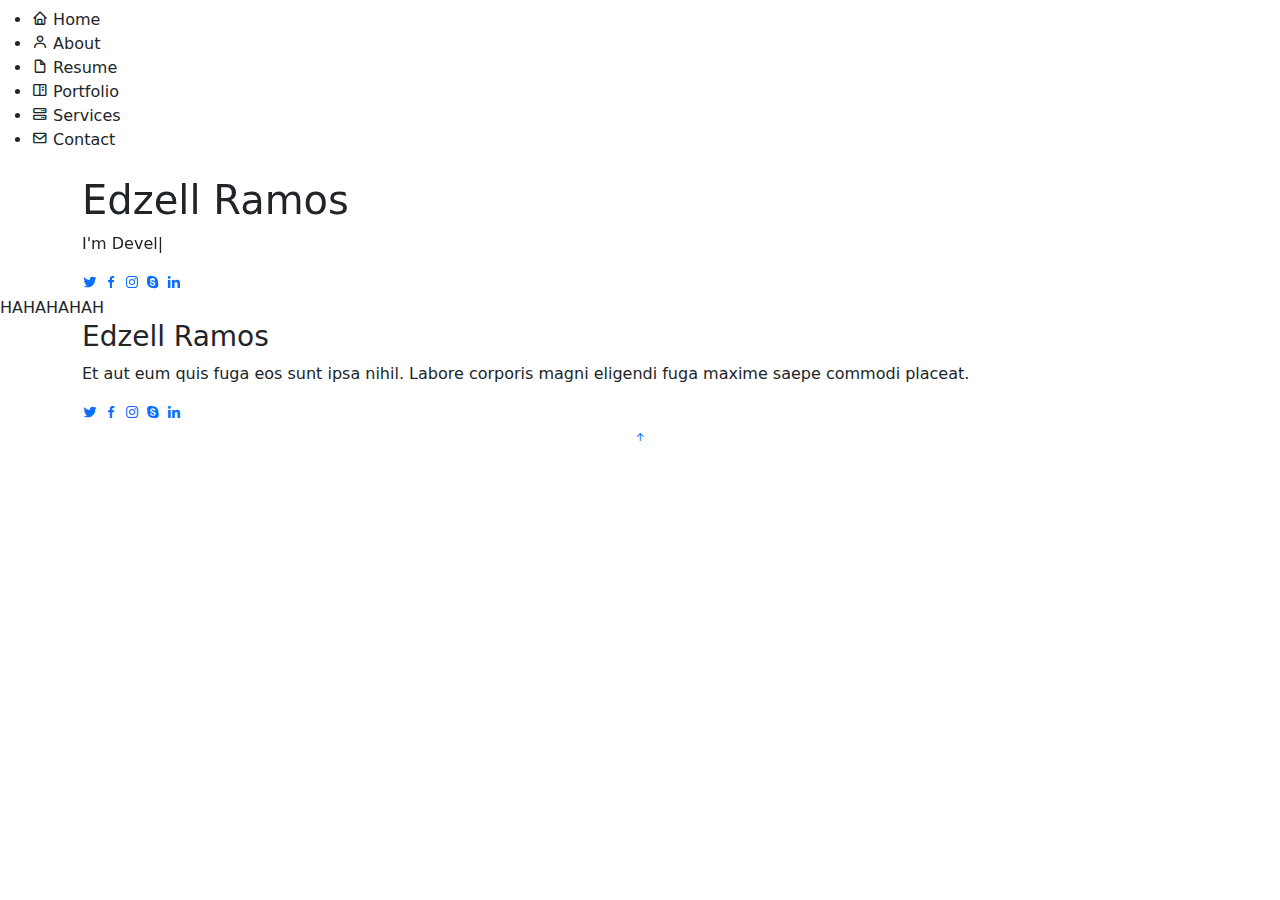
==== index.html @ 8f0b2a3f "Update index.html" ====
<!DOCTYPE html>
<html lang="en">

<head>
  <meta charset="utf-8">
  <meta content="width=device-width, initial-scale=1.0" name="viewport">

  <title>Edzell Ramos</title>
  <meta content="" name="description">
  <meta content="" name="keywords">

  <!-- Favicons -->
  <link href="assets/img/favicon.png" rel="icon">
  <link href="assets/img/apple-touch-icon.png" rel="apple-touch-icon">

  <!-- Google Fonts -->
  <link href="https://fonts.googleapis.com/css?family=Open+Sans:300,300i,400,400i,600,600i,700,700i|Raleway:300,300i,400,400i,500,500i,600,600i,700,700i|Poppins:300,300i,400,400i,500,500i,600,600i,700,700i" rel="stylesheet">

  <!-- Vendor CSS Files -->
  <link href="./assets/vendor/aos/aos.css" rel="stylesheet">
  <link href="./assets/vendor/bootstrap/css/bootstrap.min.css" rel="stylesheet">
  <link href="./assets/vendor/bootstrap-icons/bootstrap-icons.css" rel="stylesheet">
  <link href="./assets/vendor/boxicons/css/boxicons.min.css" rel="stylesheet">
  <link href="./assets/vendor/glightbox/css/glightbox.min.css" rel="stylesheet">
  <link href="./assets/vendor/swiper/swiper-bundle.min.css" rel="stylesheet">

  <!-- Template Main CSS File -->
  <link href="assets/css/style.css" rel="stylesheet">
</head>

<body>

  <!-- ======= Mobile nav toggle button ======= -->
  <!-- <button type="button" class="mobile-nav-toggle d-xl-none"><i class="bi bi-list mobile-nav-toggle"></i></button> -->
  <i class="bi bi-list mobile-nav-toggle d-lg-none"></i>
  <!-- ======= Header ======= -->
  <header id="header" class="d-flex flex-column justify-content-center">

    <nav id="navbar" class="navbar nav-menu">
      <ul>
        <li><a href="#hero" class="nav-link scrollto active"><i class="bx bx-home"></i> <span>Home</span></a></li>
        <li><a href="#about" class="nav-link scrollto"><i class="bx bx-user"></i> <span>About</span></a></li>
        <li><a href="#resume" class="nav-link scrollto"><i class="bx bx-file-blank"></i> <span>Resume</span></a></li>
        <li><a href="#portfolio" class="nav-link scrollto"><i class="bx bx-book-content"></i> <span>Portfolio</span></a></li>
        <li><a href="#services" class="nav-link scrollto"><i class="bx bx-server"></i> <span>Services</span></a></li>
        <li><a href="#contact" class="nav-link scrollto"><i class="bx bx-envelope"></i> <span>Contact</span></a></li>
      </ul>
    </nav><!-- .nav-menu -->

  </header><!-- End Header -->

  <section id="hero" class="d-flex flex-column justify-content-center">
    <div class="container" data-aos="zoom-in" data-aos-delay="100">
      <h1>Edzell Ramos</h1>
      <p>I'm <span class="typed" data-typed-items="Developer"></span></p>
      <div class="social-links">
        <a href="#" class="twitter"><i class="bx bxl-twitter"></i></a>
        <a href="#" class="facebook"><i class="bx bxl-facebook"></i></a>
        <a href="#" class="instagram"><i class="bx bxl-instagram"></i></a>
        <a href="#" class="google-plus"><i class="bx bxl-skype"></i></a>
        <a href="#" class="linkedin"><i class="bx bxl-linkedin"></i></a>
      </div>
    </div>
  </section>

  <main id="main">
    <section>HAHAHAHAH</section>
  </main>
  


  <footer id="footer">
    <div class="container">
      <h3>Edzell Ramos</h3>
      <p>Et aut eum quis fuga eos sunt ipsa nihil. Labore corporis magni eligendi fuga maxime saepe commodi placeat.</p>
      <div class="social-links">
        <a href="#" class="twitter"><i class="bx bxl-twitter"></i></a>
        <a href="#" class="facebook"><i class="bx bxl-facebook"></i></a>
        <a href="#" class="instagram"><i class="bx bxl-instagram"></i></a>
        <a href="#" class="google-plus"><i class="bx bxl-skype"></i></a>
        <a href="#" class="linkedin"><i class="bx bxl-linkedin"></i></a>
      </div>
    </div>
  </footer>

  <div id="preloader"></div>
  <a href="#" class="back-to-top d-flex align-items-center justify-content-center"><i class="bi bi-arrow-up-short"></i></a>

  <!-- Vendor JS Files -->
  <script src="./assets/vendor/purecounter/purecounter_vanilla.js"></script>
  <script src="./assets/vendor/aos/aos.js"></script>
  <script src="./assets/vendor/bootstrap/js/bootstrap.bundle.min.js"></script>
  <script src="./assets/vendor/glightbox/js/glightbox.min.js"></script>
  <script src="./assets/vendor/isotope-layout/isotope.pkgd.min.js"></script>
  <script src="./assets/vendor/swiper/swiper-bundle.min.js"></script>
  <script src="./assets/vendor/typed.js/typed.min.js"></script>
  <script src="./assets/vendor/waypoints/noframework.waypoints.js"></script>
  <script src="./assets/vendor/php-email-form/validate.js"></script>

  <!-- Template Main JS File -->
  <script src="assets/js/main.js"></script>

</body>

</html>
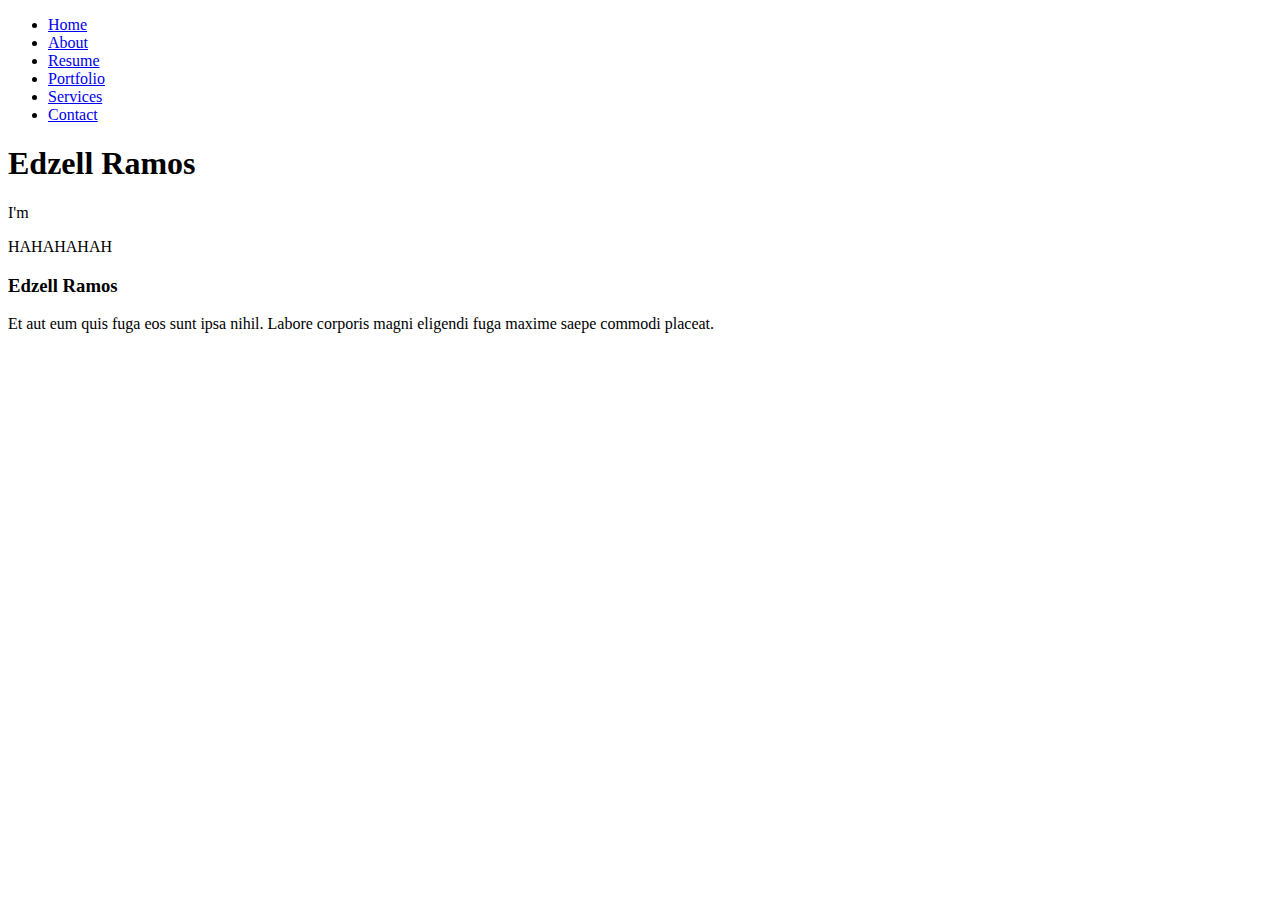
==== commit d403d652: "Update index.html" ====
--- a/index.html
+++ b/index.html
@@ -10,22 +10,22 @@
   <meta content="" name="keywords">
 
   <!-- Favicons -->
-  <link href="assets/img/favicon.png" rel="icon">
-  <link href="assets/img/apple-touch-icon.png" rel="apple-touch-icon">
+  <link href="edzellramos/assets/vendor//img/favicon.png" rel="icon">
+  <link href="edzellramos/assets/vendor//img/apple-touch-icon.png" rel="apple-touch-icon">
 
   <!-- Google Fonts -->
   <link href="https://fonts.googleapis.com/css?family=Open+Sans:300,300i,400,400i,600,600i,700,700i|Raleway:300,300i,400,400i,500,500i,600,600i,700,700i|Poppins:300,300i,400,400i,500,500i,600,600i,700,700i" rel="stylesheet">
 
   <!-- Vendor CSS Files -->
-  <link href="./assets/vendor/aos/aos.css" rel="stylesheet">
-  <link href="./assets/vendor/bootstrap/css/bootstrap.min.css" rel="stylesheet">
-  <link href="./assets/vendor/bootstrap-icons/bootstrap-icons.css" rel="stylesheet">
-  <link href="./assets/vendor/boxicons/css/boxicons.min.css" rel="stylesheet">
-  <link href="./assets/vendor/glightbox/css/glightbox.min.css" rel="stylesheet">
-  <link href="./assets/vendor/swiper/swiper-bundle.min.css" rel="stylesheet">
+  <link href="edzellramos/assets/vendor//vendor/aos/aos.css" rel="stylesheet">
+  <link href="edzellramos/assets/vendor//vendor/bootstrap/css/bootstrap.min.css" rel="stylesheet">
+  <link href="edzellramos/assets/vendor//vendor/bootstrap-icons/bootstrap-icons.css" rel="stylesheet">
+  <link href="edzellramos/assets/vendor//vendor/boxicons/css/boxicons.min.css" rel="stylesheet">
+  <link href="edzellramos/assets/vendor//vendor/glightbox/css/glightbox.min.css" rel="stylesheet">
+  <link href="edzellramos/assets/vendor//vendor/swiper/swiper-bundle.min.css" rel="stylesheet">
 
   <!-- Template Main CSS File -->
-  <link href="assets/css/style.css" rel="stylesheet">
+  <link href="edzellramos/assets/vendor//css/style.css" rel="stylesheet">
 </head>
 
 <body>
@@ -87,18 +87,18 @@
   <a href="#" class="back-to-top d-flex align-items-center justify-content-center"><i class="bi bi-arrow-up-short"></i></a>
 
   <!-- Vendor JS Files -->
-  <script src="./assets/vendor/purecounter/purecounter_vanilla.js"></script>
-  <script src="./assets/vendor/aos/aos.js"></script>
-  <script src="./assets/vendor/bootstrap/js/bootstrap.bundle.min.js"></script>
-  <script src="./assets/vendor/glightbox/js/glightbox.min.js"></script>
-  <script src="./assets/vendor/isotope-layout/isotope.pkgd.min.js"></script>
-  <script src="./assets/vendor/swiper/swiper-bundle.min.js"></script>
-  <script src="./assets/vendor/typed.js/typed.min.js"></script>
-  <script src="./assets/vendor/waypoints/noframework.waypoints.js"></script>
-  <script src="./assets/vendor/php-email-form/validate.js"></script>
+  <script src="edzellramos/assets/vendor//vendor/purecounter/purecounter_vanilla.js"></script>
+  <script src="edzellramos/assets/vendor//vendor/aos/aos.js"></script>
+  <script src="edzellramos/assets/vendor//vendor/bootstrap/js/bootstrap.bundle.min.js"></script>
+  <script src="edzellramos/assets/vendor//vendor/glightbox/js/glightbox.min.js"></script>
+  <script src="edzellramos/assets/vendor//vendor/isotope-layout/isotope.pkgd.min.js"></script>
+  <script src="edzellramos/assets/vendor//vendor/swiper/swiper-bundle.min.js"></script>
+  <script src="edzellramos/assets/vendor//vendor/typed.js/typed.min.js"></script>
+  <script src="edzellramos/assets/vendor//vendor/waypoints/noframework.waypoints.js"></script>
+  <script src="edzellramos/assets/vendor//vendor/php-email-form/validate.js"></script>
 
   <!-- Template Main JS File -->
-  <script src="assets/js/main.js"></script>
+  <script src="edzellramos/assets/vendor//js/main.js"></script>
 
 </body>
 
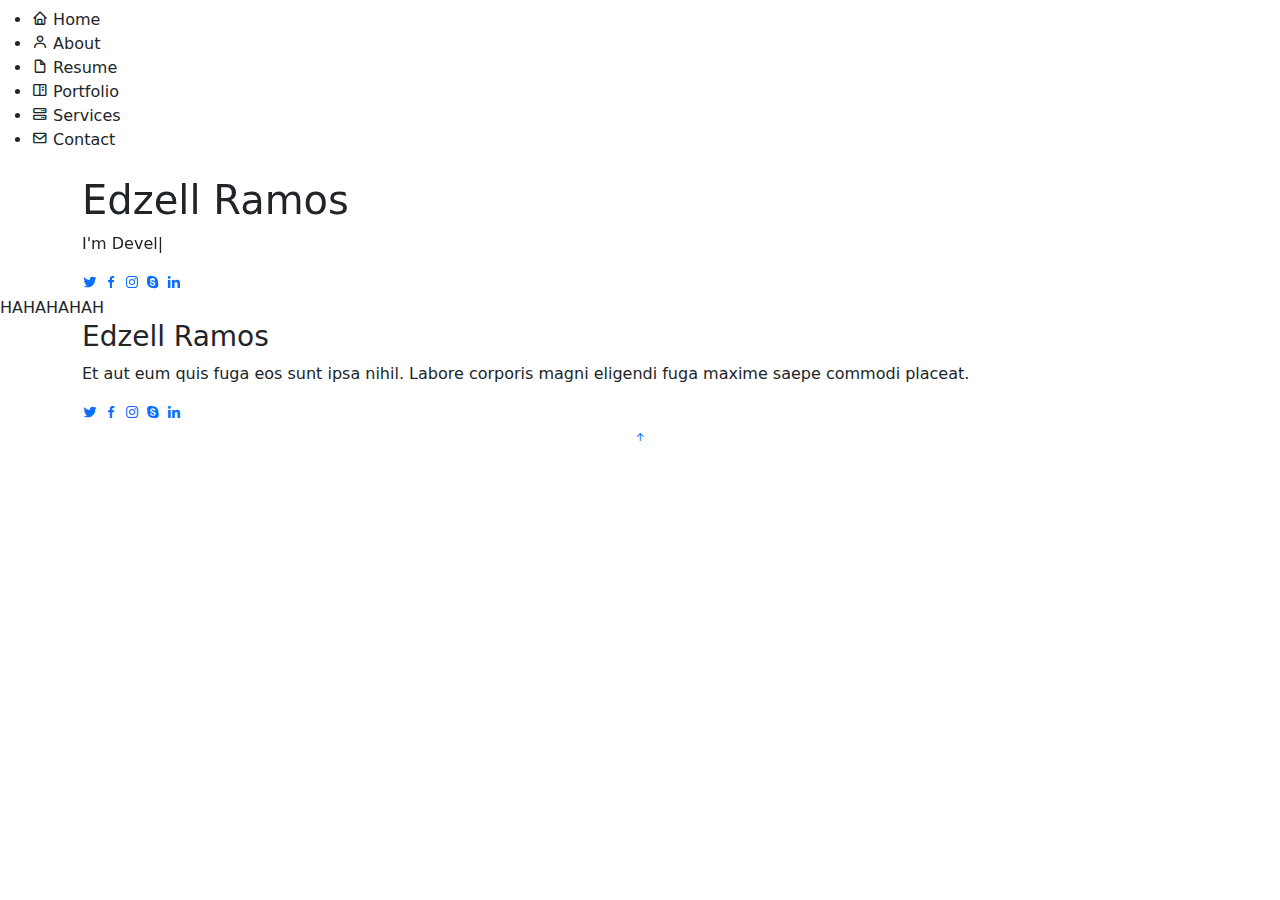
==== commit 437a2cad: "Update index.html" ====
--- a/index.html
+++ b/index.html
@@ -10,22 +10,22 @@
   <meta content="" name="keywords">
 
   <!-- Favicons -->
-  <link href="edzellramos/assets/vendor//img/favicon.png" rel="icon">
-  <link href="edzellramos/assets/vendor//img/apple-touch-icon.png" rel="apple-touch-icon">
+  <link href="assets/img/favicon.png" rel="icon">
+  <link href="assets/img/apple-touch-icon.png" rel="apple-touch-icon">
 
   <!-- Google Fonts -->
   <link href="https://fonts.googleapis.com/css?family=Open+Sans:300,300i,400,400i,600,600i,700,700i|Raleway:300,300i,400,400i,500,500i,600,600i,700,700i|Poppins:300,300i,400,400i,500,500i,600,600i,700,700i" rel="stylesheet">
 
   <!-- Vendor CSS Files -->
-  <link href="edzellramos/assets/vendor//vendor/aos/aos.css" rel="stylesheet">
-  <link href="edzellramos/assets/vendor//vendor/bootstrap/css/bootstrap.min.css" rel="stylesheet">
-  <link href="edzellramos/assets/vendor//vendor/bootstrap-icons/bootstrap-icons.css" rel="stylesheet">
-  <link href="edzellramos/assets/vendor//vendor/boxicons/css/boxicons.min.css" rel="stylesheet">
-  <link href="edzellramos/assets/vendor//vendor/glightbox/css/glightbox.min.css" rel="stylesheet">
-  <link href="edzellramos/assets/vendor//vendor/swiper/swiper-bundle.min.css" rel="stylesheet">
+  <link href="assets/vendor/aos/aos.css" rel="stylesheet">
+  <link href="assets/vendor/bootstrap/css/bootstrap.min.css" rel="stylesheet">
+  <link href="assets/vendor/bootstrap-icons/bootstrap-icons.css" rel="stylesheet">
+  <link href="assets/vendor/boxicons/css/boxicons.min.css" rel="stylesheet">
+  <link href="assets/vendor/glightbox/css/glightbox.min.css" rel="stylesheet">
+  <link href="assets/vendor/swiper/swiper-bundle.min.css" rel="stylesheet">
 
   <!-- Template Main CSS File -->
-  <link href="edzellramos/assets/vendor//css/style.css" rel="stylesheet">
+  <link href="assets/css/style.css" rel="stylesheet">
 </head>
 
 <body>
@@ -87,18 +87,18 @@
   <a href="#" class="back-to-top d-flex align-items-center justify-content-center"><i class="bi bi-arrow-up-short"></i></a>
 
   <!-- Vendor JS Files -->
-  <script src="edzellramos/assets/vendor//vendor/purecounter/purecounter_vanilla.js"></script>
-  <script src="edzellramos/assets/vendor//vendor/aos/aos.js"></script>
-  <script src="edzellramos/assets/vendor//vendor/bootstrap/js/bootstrap.bundle.min.js"></script>
-  <script src="edzellramos/assets/vendor//vendor/glightbox/js/glightbox.min.js"></script>
-  <script src="edzellramos/assets/vendor//vendor/isotope-layout/isotope.pkgd.min.js"></script>
-  <script src="edzellramos/assets/vendor//vendor/swiper/swiper-bundle.min.js"></script>
-  <script src="edzellramos/assets/vendor//vendor/typed.js/typed.min.js"></script>
-  <script src="edzellramos/assets/vendor//vendor/waypoints/noframework.waypoints.js"></script>
-  <script src="edzellramos/assets/vendor//vendor/php-email-form/validate.js"></script>
+  <script src="assets/vendor/purecounter/purecounter_vanilla.js"></script>
+  <script src="assets/vendor/aos/aos.js"></script>
+  <script src="assets/vendor/bootstrap/js/bootstrap.bundle.min.js"></script>
+  <script src="assets/vendor/glightbox/js/glightbox.min.js"></script>
+  <script src="assets/vendor/isotope-layout/isotope.pkgd.min.js"></script>
+  <script src="assets/vendor/swiper/swiper-bundle.min.js"></script>
+  <script src="assets/vendor/typed.js/typed.min.js"></script>
+  <script src="assets/vendor/waypoints/noframework.waypoints.js"></script>
+  <script src="assets/vendor/php-email-form/validate.js"></script>
 
   <!-- Template Main JS File -->
-  <script src="edzellramos/assets/vendor//js/main.js"></script>
+  <script src="assets/js/main.js"></script>
 
 </body>
 
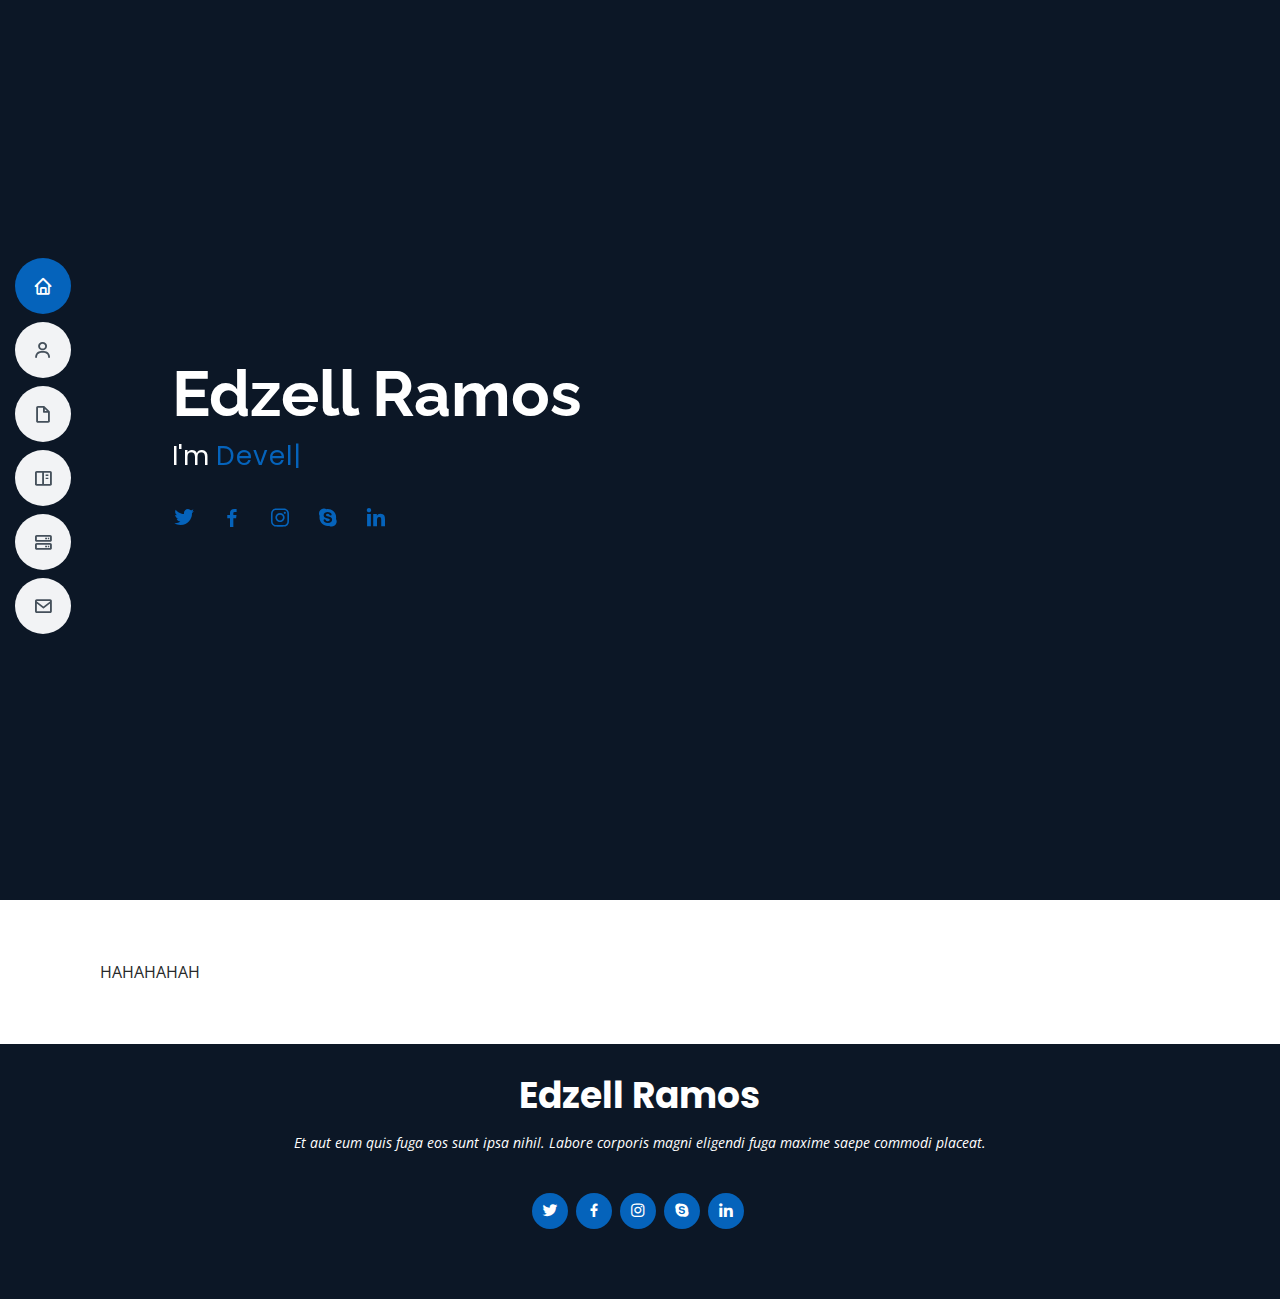
==== commit 3c9c1d6d: "Update index.html" ====
--- a/index.html
+++ b/index.html
@@ -25,7 +25,7 @@
   <link href="assets/vendor/swiper/swiper-bundle.min.css" rel="stylesheet">
 
   <!-- Template Main CSS File -->
-  <link href="assets/css/style.css" rel="stylesheet">
+  <link href="assets/css/stye.css" rel="stylesheet">
 </head>
 
 <body>
--- a/assets/css/stye.css
+++ b/assets/css/stye.css
@@ -0,0 +1,1204 @@
+
+/*--------------------------------------------------------------
+# General
+--------------------------------------------------------------*/
+body {
+  font-family: "Open Sans", sans-serif;
+  color: #272829;
+}
+
+a {
+  color: #0563bb;
+  text-decoration: none;
+}
+
+a:hover {
+  color: #067ded;
+  text-decoration: none;
+}
+
+h1,
+h2,
+h3,
+h4,
+h5,
+h6 {
+  font-family: "Raleway", sans-serif;
+}
+
+/*--------------------------------------------------------------
+# Back to top button
+--------------------------------------------------------------*/
+.back-to-top {
+  position: fixed;
+  visibility: hidden;
+  opacity: 0;
+  right: 15px;
+  bottom: 15px;
+  z-index: 996;
+  background: #0563bb;
+  width: 40px;
+  height: 40px;
+  border-radius: 50px;
+  transition: all 0.4s;
+}
+
+.back-to-top i {
+  font-size: 28px;
+  color: #fff;
+  line-height: 0;
+}
+
+.back-to-top:hover {
+  background: #0678e3;
+  color: #fff;
+}
+
+.back-to-top.active {
+  visibility: visible;
+  opacity: 1;
+}
+
+/*--------------------------------------------------------------
+# Preloader
+--------------------------------------------------------------*/
+#preloader {
+  position: fixed;
+  top: 0;
+  left: 0;
+  right: 0;
+  bottom: 0;
+  z-index: 9999;
+  overflow: hidden;
+  background: #fff;
+}
+
+#preloader:before {
+  content: "";
+  position: fixed;
+  top: calc(50% - 30px);
+  left: calc(50% - 30px);
+  border: 6px solid #0563bb;
+  border-top-color: #fff;
+  border-bottom-color: #fff;
+  border-radius: 50%;
+  width: 60px;
+  height: 60px;
+  animation: animate-preloader 1s linear infinite;
+}
+
+@keyframes animate-preloader {
+  0% {
+    transform: rotate(0deg);
+  }
+
+  100% {
+    transform: rotate(360deg);
+  }
+}
+
+/*--------------------------------------------------------------
+# Disable aos animation delay on mobile devices
+--------------------------------------------------------------*/
+@media screen and (max-width: 768px) {
+  [data-aos-delay] {
+    transition-delay: 0 !important;
+  }
+}
+
+/*--------------------------------------------------------------
+# Header
+--------------------------------------------------------------*/
+#header {
+  position: fixed;
+  top: 0;
+  left: 0;
+  bottom: 0;
+  z-index: 9997;
+  transition: all 0.5s;
+  padding: 15px;
+  overflow-y: auto;
+}
+
+@media (max-width: 991px) {
+  #header {
+    width: 300px;
+    background: #fff;
+    border-right: 1px solid #e6e9ec;
+    left: -300px;
+  }
+}
+
+@media (min-width: 991px) {
+  #main {
+    margin-left: 100px;
+  }
+}
+
+/*--------------------------------------------------------------
+# Navigation Menu
+--------------------------------------------------------------*/
+/**
+* Desktop Navigation 
+*/
+.nav-menu {
+  padding: 0;
+  display: block;
+}
+
+.nav-menu * {
+  margin: 0;
+  padding: 0;
+  list-style: none;
+}
+
+.nav-menu>ul>li {
+  position: relative;
+  white-space: nowrap;
+}
+
+.nav-menu a,
+.nav-menu a:focus {
+  display: flex;
+  align-items: center;
+  color: #45505b;
+  padding: 10px 18px;
+  margin-bottom: 8px;
+  transition: 0.3s;
+  font-size: 15px;
+  border-radius: 50px;
+  background: #f2f3f5;
+  height: 56px;
+  width: 100%;
+  overflow: hidden;
+  transition: 0.3s;
+}
+
+.nav-menu a i,
+.nav-menu a:focus i {
+  font-size: 20px;
+}
+
+.nav-menu a span,
+.nav-menu a:focus span {
+  padding: 0 5px 0 7px;
+  color: #45505b;
+}
+
+@media (min-width: 992px) {
+
+  .nav-menu a,
+  .nav-menu a:focus {
+    width: 56px;
+  }
+
+  .nav-menu a span,
+  .nav-menu a:focus span {
+    display: none;
+    color: #fff;
+  }
+}
+
+.nav-menu a:hover,
+.nav-menu .active,
+.nav-menu .active:focus,
+.nav-menu li:hover>a {
+  color: #fff;
+  background: #0563bb;
+}
+
+.nav-menu a:hover span,
+.nav-menu .active span,
+.nav-menu .active:focus span,
+.nav-menu li:hover>a span {
+  color: #fff;
+}
+
+.nav-menu a:hover,
+.nav-menu li:hover>a {
+  width: 100%;
+  color: #fff;
+}
+
+.nav-menu a:hover span,
+.nav-menu li:hover>a span {
+  display: block;
+}
+
+/**
+* Mobile Navigation 
+*/
+.mobile-nav-toggle {
+  position: fixed;
+  right: 10px;
+  top: 10px;
+  z-index: 9998;
+  border: 0;
+  background: none;
+  font-size: 28px;
+  transition: all 0.4s;
+  outline: none !important;
+  line-height: 0;
+  cursor: pointer;
+  border-radius: 50px;
+  padding: 5px;
+}
+
+.mobile-nav-toggle i {
+  color: #45505b;
+}
+
+.mobile-nav-active {
+  overflow: hidden;
+}
+
+.mobile-nav-active #header {
+  left: 0;
+}
+
+.mobile-nav-active .mobile-nav-toggle {
+  color: #fff;
+  background-color: #0563bb;
+}
+
+/*--------------------------------------------------------------
+# Hero Section
+--------------------------------------------------------------*/
+#hero {
+  width: 100%;
+  height: 100vh;
+  /* background: url("../img/bg-1.jpg") top right no-repeat; */
+  background-color: #0c1726;
+  background-size: cover;
+  position: relative;
+}
+
+@media (min-width: 992px) {
+  #hero {
+    padding-left: 160px;
+  }
+}
+
+#hero:before {
+  content: "";
+  /* background: rgba(255, 255, 255, 0.8); */
+  position: absolute;
+  bottom: 0;
+  top: 0;
+  left: 0;
+  right: 0;
+}
+
+#hero h1 {
+  margin: 0;
+  font-size: 64px;
+  font-weight: 700;
+  line-height: 56px;
+  color: #ffffff;
+}
+
+#hero p {
+  color: #ffffff;
+  /* color: #45505b; */
+  margin: 15px 0 0 0;
+  font-size: 26px;
+  font-family: "Poppins", sans-serif;
+}
+
+#hero p span {
+  color: #0563bb;
+  letter-spacing: 1px;
+}
+
+#hero .social-links {
+  margin-top: 30px;
+}
+
+#hero .social-links a {
+  font-size: 24px;
+  display: inline-block;
+  color: #0563bb;  
+  line-height: 1;
+  margin-right: 20px;
+  transition: 0.3s;
+}
+
+#hero .social-links a:hover {
+  color: #45505b;
+}
+
+@media (max-width: 992px) {
+  #hero {
+    text-align: center;
+  }
+
+  #hero h1 {
+    font-size: 32px;
+    line-height: 36px;
+  }
+
+  #hero p {
+    margin-top: 10px;
+    font-size: 20px;
+    line-height: 24px;
+  }
+}
+
+/*--------------------------------------------------------------
+# Sections General
+--------------------------------------------------------------*/
+section {
+  padding: 60px 0;
+  overflow: hidden;
+}
+
+.section-title {
+  text-align: center;
+  padding-bottom: 30px;
+}
+
+.section-title h2 {
+  font-size: 32px;
+  font-weight: bold;
+  text-transform: uppercase;
+  margin-bottom: 20px;
+  padding-bottom: 20px;
+  position: relative;
+  color: #45505b;
+}
+
+.section-title h2::before {
+  content: "";
+  position: absolute;
+  display: block;
+  width: 120px;
+  height: 1px;
+  background: #ddd;
+  bottom: 1px;
+  left: calc(50% - 60px);
+}
+
+.section-title h2::after {
+  content: "";
+  position: absolute;
+  display: block;
+  width: 40px;
+  height: 3px;
+  background: #0563bb;
+  bottom: 0;
+  left: calc(50% - 20px);
+}
+
+.section-title p {
+  margin-bottom: 0;
+}
+
+/*--------------------------------------------------------------
+# About
+--------------------------------------------------------------*/
+.about .content h3 {
+  font-weight: 700;
+  font-size: 26px;
+  color: #728394;
+}
+
+.about .content ul {
+  list-style: none;
+  padding: 0;
+}
+
+.about .content ul li {
+  margin-bottom: 20px;
+  display: flex;
+  align-items: center;
+}
+
+.about .content ul strong {
+  margin-right: 10px;
+}
+
+.about .content ul i {
+  font-size: 16px;
+  margin-right: 5px;
+  color: #0563bb;
+  line-height: 0;
+}
+
+.about .content p:last-child {
+  margin-bottom: 0;
+}
+
+/*--------------------------------------------------------------
+# Facts
+--------------------------------------------------------------*/
+.facts .count-box {
+  padding: 30px 30px 25px 30px;
+  margin-top: 30px;
+  width: 100%;
+  position: relative;
+  text-align: center;
+  background: #fff;
+}
+
+.facts .count-box i {
+  position: absolute;
+  top: -25px;
+  left: 50%;
+  transform: translateX(-50%);
+  font-size: 24px;
+  background: #0563bb;
+  color: #fff;
+  border-radius: 50px;
+  display: inline-flex;
+  align-items: center;
+  justify-content: center;
+  width: 48px;
+  height: 48px;
+}
+
+.facts .count-box span {
+  font-size: 36px;
+  display: block;
+  font-weight: 600;
+  color: #011426;
+}
+
+.facts .count-box p {
+  padding: 0;
+  margin: 0;
+  font-family: "Raleway", sans-serif;
+  font-size: 14px;
+}
+
+/*--------------------------------------------------------------
+# Akills
+--------------------------------------------------------------*/
+.skills .progress {
+  height: 60px;
+  display: block;
+  background: none;
+  border-radius: 0;
+}
+
+.skills .progress .skill {
+  padding: 10px 0;
+  margin: 0;
+  text-transform: uppercase;
+  display: block;
+  font-weight: 600;
+  font-family: "Poppins", sans-serif;
+  color: #45505b;
+}
+
+.skills .progress .skill .val {
+  float: right;
+  font-style: normal;
+}
+
+.skills .progress-bar-wrap {
+  background: #f2f3f5;
+}
+
+.skills .progress-bar {
+  width: 1px;
+  height: 10px;
+  transition: 0.9s;
+  background-color: #0563bb;
+}
+
+/*--------------------------------------------------------------
+# Resume
+--------------------------------------------------------------*/
+.resume .resume-title {
+  font-size: 26px;
+  font-weight: 700;
+  margin-top: 20px;
+  margin-bottom: 20px;
+  color: #45505b;
+}
+
+.resume .resume-item {
+  padding: 0 0 20px 20px;
+  margin-top: -2px;
+  border-left: 2px solid #0563bb;
+  position: relative;
+}
+
+.resume .resume-item h4 {
+  line-height: 18px;
+  font-size: 18px;
+  font-weight: 600;
+  text-transform: uppercase;
+  font-family: "Poppins", sans-serif;
+  color: #0563bb;
+  margin-bottom: 10px;
+}
+
+.resume .resume-item h5 {
+  font-size: 16px;
+  background: #f7f8f9;
+  padding: 5px 15px;
+  display: inline-block;
+  font-weight: 600;
+  margin-bottom: 10px;
+}
+
+.resume .resume-item ul {
+  padding-left: 20px;
+}
+
+.resume .resume-item ul li {
+  padding-bottom: 10px;
+}
+
+.resume .resume-item:last-child {
+  padding-bottom: 0;
+}
+
+.resume .resume-item::before {
+  content: "";
+  position: absolute;
+  width: 16px;
+  height: 16px;
+  border-radius: 50px;
+  left: -9px;
+  top: 0;
+  background: #fff;
+  border: 2px solid #0563bb;
+}
+
+/*--------------------------------------------------------------
+# Portfolio
+--------------------------------------------------------------*/
+.portfolio .portfolio-item {
+  margin-bottom: 30px;
+}
+
+.portfolio #portfolio-flters {
+  padding: 0;
+  margin: 0 auto 25px auto;
+  list-style: none;
+  text-align: center;
+  background: #fff;
+  border-radius: 50px;
+  padding: 2px 15px;
+}
+
+.portfolio #portfolio-flters li {
+  cursor: pointer;
+  display: inline-block;
+  padding: 10px 15px;
+  font-size: 14px;
+  font-weight: 600;
+  line-height: 1;
+  text-transform: uppercase;
+  color: #272829;
+  margin-bottom: 5px;
+  transition: all 0.3s ease-in-out;
+}
+
+.portfolio #portfolio-flters li:hover,
+.portfolio #portfolio-flters li.filter-active {
+  color: #0563bb;
+}
+
+.portfolio #portfolio-flters li:last-child {
+  margin-right: 0;
+}
+
+.portfolio .portfolio-wrap {
+  transition: 0.3s;
+  position: relative;
+  overflow: hidden;
+  z-index: 1;
+  background: rgba(69, 80, 91, 0.8);
+}
+
+.portfolio .portfolio-wrap::before {
+  content: "";
+  background: rgba(255, 255, 255, 0.7);
+  position: absolute;
+  left: 30px;
+  right: 30px;
+  top: 30px;
+  bottom: 30px;
+  transition: all ease-in-out 0.3s;
+  z-index: 2;
+  opacity: 0;
+}
+
+.portfolio .portfolio-wrap .portfolio-info {
+  opacity: 0;
+  position: absolute;
+  top: 0;
+  left: 0;
+  right: 0;
+  bottom: 0;
+  text-align: center;
+  z-index: 3;
+  transition: all ease-in-out 0.3s;
+  display: flex;
+  flex-direction: column;
+  justify-content: center;
+  align-items: center;
+}
+
+.portfolio .portfolio-wrap .portfolio-info::before {
+  display: block;
+  content: "";
+  width: 48px;
+  height: 48px;
+  position: absolute;
+  top: 35px;
+  left: 35px;
+  border-top: 3px solid #d7dce1;
+  border-left: 3px solid #d7dce1;
+  transition: all 0.5s ease 0s;
+  z-index: 9994;
+}
+
+.portfolio .portfolio-wrap .portfolio-info::after {
+  display: block;
+  content: "";
+  width: 48px;
+  height: 48px;
+  position: absolute;
+  bottom: 35px;
+  right: 35px;
+  border-bottom: 3px solid #d7dce1;
+  border-right: 3px solid #d7dce1;
+  transition: all 0.5s ease 0s;
+  z-index: 9994;
+}
+
+.portfolio .portfolio-wrap .portfolio-info h4 {
+  font-size: 20px;
+  color: #45505b;
+  font-weight: 600;
+}
+
+.portfolio .portfolio-wrap .portfolio-info p {
+  color: #45505b;
+  font-size: 14px;
+  text-transform: uppercase;
+  padding: 0;
+  margin: 0;
+}
+
+.portfolio .portfolio-wrap .portfolio-links {
+  text-align: center;
+  z-index: 4;
+}
+
+.portfolio .portfolio-wrap .portfolio-links a {
+  color: #45505b;
+  margin: 0 2px;
+  font-size: 28px;
+  display: inline-block;
+  transition: 0.3s;
+}
+
+.portfolio .portfolio-wrap .portfolio-links a:hover {
+  color: #148af9;
+}
+
+.portfolio .portfolio-wrap:hover::before {
+  top: 0;
+  left: 0;
+  right: 0;
+  bottom: 0;
+  opacity: 1;
+}
+
+.portfolio .portfolio-wrap:hover .portfolio-info {
+  opacity: 1;
+}
+
+.portfolio .portfolio-wrap:hover .portfolio-info::before {
+  top: 15px;
+  left: 15px;
+}
+
+.portfolio .portfolio-wrap:hover .portfolio-info::after {
+  bottom: 15px;
+  right: 15px;
+}
+
+/*--------------------------------------------------------------
+# Portfolio Details
+--------------------------------------------------------------*/
+.portfolio-details {
+  padding-top: 40px;
+}
+
+.portfolio-details .portfolio-details-slider img {
+  width: 100%;
+}
+
+.portfolio-details .portfolio-details-slider .swiper-pagination {
+  margin-top: 20px;
+  position: relative;
+}
+
+.portfolio-details .portfolio-details-slider .swiper-pagination .swiper-pagination-bullet {
+  width: 12px;
+  height: 12px;
+  background-color: #fff;
+  opacity: 1;
+  border: 1px solid #0563bb;
+}
+
+.portfolio-details .portfolio-details-slider .swiper-pagination .swiper-pagination-bullet-active {
+  background-color: #0563bb;
+}
+
+.portfolio-details .portfolio-info {
+  padding: 30px;
+  box-shadow: 0px 0 30px rgba(69, 80, 91, 0.08);
+}
+
+.portfolio-details .portfolio-info h3 {
+  font-size: 22px;
+  font-weight: 700;
+  margin-bottom: 20px;
+  padding-bottom: 20px;
+  border-bottom: 1px solid #eee;
+}
+
+.portfolio-details .portfolio-info ul {
+  list-style: none;
+  padding: 0;
+  font-size: 15px;
+}
+
+.portfolio-details .portfolio-info ul li+li {
+  margin-top: 10px;
+}
+
+.portfolio-details .portfolio-description {
+  padding-top: 30px;
+}
+
+.portfolio-details .portfolio-description h2 {
+  font-size: 26px;
+  font-weight: 700;
+  margin-bottom: 20px;
+}
+
+.portfolio-details .portfolio-description p {
+  padding: 0;
+}
+
+/*--------------------------------------------------------------
+# Services
+--------------------------------------------------------------*/
+.services .icon-box {
+  text-align: center;
+  padding: 70px 20px 80px 20px;
+  transition: all ease-in-out 0.3s;
+  background: #fff;
+  box-shadow: 0px 5px 90px 0px rgba(110, 123, 131, 0.05);
+}
+
+.services .icon-box .icon {
+  margin: 0 auto;
+  width: 100px;
+  height: 100px;
+  display: flex;
+  align-items: center;
+  justify-content: center;
+  transition: ease-in-out 0.3s;
+  position: relative;
+}
+
+.services .icon-box .icon i {
+  font-size: 36px;
+  transition: 0.5s;
+  position: relative;
+}
+
+.services .icon-box .icon svg {
+  position: absolute;
+  top: 0;
+  left: 0;
+}
+
+.services .icon-box .icon svg path {
+  transition: 0.5s;
+  fill: #f5f5f5;
+}
+
+.services .icon-box h4 {
+  font-weight: 600;
+  margin: 10px 0 15px 0;
+  font-size: 22px;
+}
+
+.services .icon-box h4 a {
+  color: #45505b;
+  transition: ease-in-out 0.3s;
+}
+
+.services .icon-box p {
+  line-height: 24px;
+  font-size: 14px;
+  margin-bottom: 0;
+}
+
+.services .icon-box:hover {
+  border-color: #fff;
+  box-shadow: 0px 0 35px 0 rgba(0, 0, 0, 0.08);
+}
+
+.services .iconbox-blue i {
+  color: #47aeff;
+}
+
+.services .iconbox-blue:hover .icon i {
+  color: #fff;
+}
+
+.services .iconbox-blue:hover .icon path {
+  fill: #47aeff;
+}
+
+.services .iconbox-orange i {
+  color: #ffa76e;
+}
+
+.services .iconbox-orange:hover .icon i {
+  color: #fff;
+}
+
+.services .iconbox-orange:hover .icon path {
+  fill: #ffa76e;
+}
+
+.services .iconbox-pink i {
+  color: #e80368;
+}
+
+.services .iconbox-pink:hover .icon i {
+  color: #fff;
+}
+
+.services .iconbox-pink:hover .icon path {
+  fill: #e80368;
+}
+
+.services .iconbox-yellow i {
+  color: #ffbb2c;
+}
+
+.services .iconbox-yellow:hover .icon i {
+  color: #fff;
+}
+
+.services .iconbox-yellow:hover .icon path {
+  fill: #ffbb2c;
+}
+
+.services .iconbox-red i {
+  color: #ff5828;
+}
+
+.services .iconbox-red:hover .icon i {
+  color: #fff;
+}
+
+.services .iconbox-red:hover .icon path {
+  fill: #ff5828;
+}
+
+.services .iconbox-teal i {
+  color: #11dbcf;
+}
+
+.services .iconbox-teal:hover .icon i {
+  color: #fff;
+}
+
+.services .iconbox-teal:hover .icon path {
+  fill: #11dbcf;
+}
+
+/*--------------------------------------------------------------
+# Testimonials
+--------------------------------------------------------------*/
+.testimonials .section-header {
+  margin-bottom: 40px;
+}
+
+.testimonials .testimonials-carousel,
+.testimonials .testimonials-slider {
+  overflow: hidden;
+}
+
+.testimonials .testimonial-item {
+  text-align: center;
+}
+
+.testimonials .testimonial-item .testimonial-img {
+  width: 120px;
+  border-radius: 50%;
+  border: 4px solid #fff;
+  margin: 0 auto;
+}
+
+.testimonials .testimonial-item h3 {
+  font-size: 20px;
+  font-weight: bold;
+  margin: 10px 0 5px 0;
+  color: #111;
+}
+
+.testimonials .testimonial-item h4 {
+  font-size: 14px;
+  color: #999;
+  margin: 0 0 15px 0;
+}
+
+.testimonials .testimonial-item .quote-icon-left,
+.testimonials .testimonial-item .quote-icon-right {
+  color: #90c8fc;
+  font-size: 26px;
+}
+
+.testimonials .testimonial-item .quote-icon-left {
+  display: inline-block;
+  left: -5px;
+  position: relative;
+}
+
+.testimonials .testimonial-item .quote-icon-right {
+  display: inline-block;
+  right: -5px;
+  position: relative;
+  top: 10px;
+}
+
+.testimonials .testimonial-item p {
+  font-style: italic;
+  margin: 0 auto 15px auto;
+}
+
+.testimonials .swiper-pagination {
+  margin-top: 20px;
+  position: relative;
+}
+
+.testimonials .swiper-pagination .swiper-pagination-bullet {
+  width: 12px;
+  height: 12px;
+  background-color: #fff;
+  opacity: 1;
+  border: 1px solid #0563bb;
+}
+
+.testimonials .swiper-pagination .swiper-pagination-bullet-active {
+  background-color: #0563bb;
+}
+
+@media (min-width: 992px) {
+  .testimonials .testimonial-item p {
+    width: 80%;
+  }
+}
+
+/*--------------------------------------------------------------
+# Contact
+--------------------------------------------------------------*/
+.contact .info {
+  width: 100%;
+  background: #fff;
+}
+
+.contact .info i {
+  font-size: 20px;
+  color: #0563bb;
+  float: left;
+  width: 44px;
+  height: 44px;
+  background: #eef7ff;
+  display: flex;
+  justify-content: center;
+  align-items: center;
+  border-radius: 50px;
+  transition: all 0.3s ease-in-out;
+}
+
+.contact .info h4 {
+  padding: 0 0 0 60px;
+  font-size: 22px;
+  font-weight: 600;
+  margin-bottom: 5px;
+  color: #45505b;
+}
+
+.contact .info p {
+  padding: 0 0 0 60px;
+  margin-bottom: 0;
+  font-size: 14px;
+  color: #728394;
+}
+
+.contact .info .email,
+.contact .info .phone {
+  margin-top: 40px;
+}
+
+.contact .info .email:hover i,
+.contact .info .address:hover i,
+.contact .info .phone:hover i {
+  background: #0563bb;
+  color: #fff;
+}
+
+.contact .php-email-form {
+  width: 100%;
+  background: #fff;
+}
+
+.contact .php-email-form .form-group {
+  padding-bottom: 8px;
+}
+
+.contact .php-email-form .error-message {
+  display: none;
+  color: #fff;
+  background: #ed3c0d;
+  text-align: left;
+  padding: 15px;
+  font-weight: 600;
+}
+
+.contact .php-email-form .error-message br+br {
+  margin-top: 25px;
+}
+
+.contact .php-email-form .sent-message {
+  display: none;
+  color: #fff;
+  background: #18d26e;
+  text-align: center;
+  padding: 15px;
+  font-weight: 600;
+}
+
+.contact .php-email-form .loading {
+  display: none;
+  background: #fff;
+  text-align: center;
+  padding: 15px;
+}
+
+.contact .php-email-form .loading:before {
+  content: "";
+  display: inline-block;
+  border-radius: 50%;
+  width: 24px;
+  height: 24px;
+  margin: 0 10px -6px 0;
+  border: 3px solid #18d26e;
+  border-top-color: #eee;
+  animation: animate-loading 1s linear infinite;
+}
+
+.contact .php-email-form input,
+.contact .php-email-form textarea {
+  border-radius: 4px;
+  box-shadow: none;
+  font-size: 14px;
+}
+
+.contact .php-email-form input {
+  height: 44px;
+}
+
+.contact .php-email-form textarea {
+  padding: 10px 12px;
+}
+
+.contact .php-email-form button[type=submit] {
+  background: #0563bb;
+  border: 0;
+  padding: 10px 35px;
+  color: #fff;
+  transition: 0.4s;
+  border-radius: 50px;
+}
+
+.contact .php-email-form button[type=submit]:hover {
+  background: #0678e3;
+}
+
+@keyframes animate-loading {
+  0% {
+    transform: rotate(0deg);
+  }
+
+  100% {
+    transform: rotate(360deg);
+  }
+}
+
+/*--------------------------------------------------------------
+# Footer
+--------------------------------------------------------------*/
+#footer {
+  /* background: #f7f8f9; */
+  background-color: #0c1726;
+  color: #ffffff;
+  font-size: 14px;
+  text-align: center;
+  padding: 30px 0;
+}
+
+#footer h3 {
+  font-size: 36px;
+  font-weight: 700;
+  position: relative;
+  font-family: "Poppins", sans-serif;
+  padding: 0;
+  margin: 0 0 15px 0;
+}
+
+#footer p {
+  font-size: 15;
+  font-style: italic;
+  padding: 0;
+  margin: 0 0 40px 0;
+}
+
+#footer .social-links {
+  margin: 0 0 40px 0;
+}
+
+#footer .social-links a {
+  font-size: 18px;
+  display: inline-block;
+  background: #0563bb;
+  color: #fff;
+  line-height: 1;
+  padding: 8px 0;
+  margin-right: 4px;
+  border-radius: 50%;
+  text-align: center;
+  width: 36px;
+  height: 36px;
+  transition: 0.3s;
+}
+
+#footer .social-links a:hover {
+  background: #0678e3;
+  color: #fff;
+  text-decoration: none;
+}
+
+#footer .copyright {
+  margin: 0 0 5px 0;
+}
+
+#footer .credits {
+  font-size: 13px;
+}
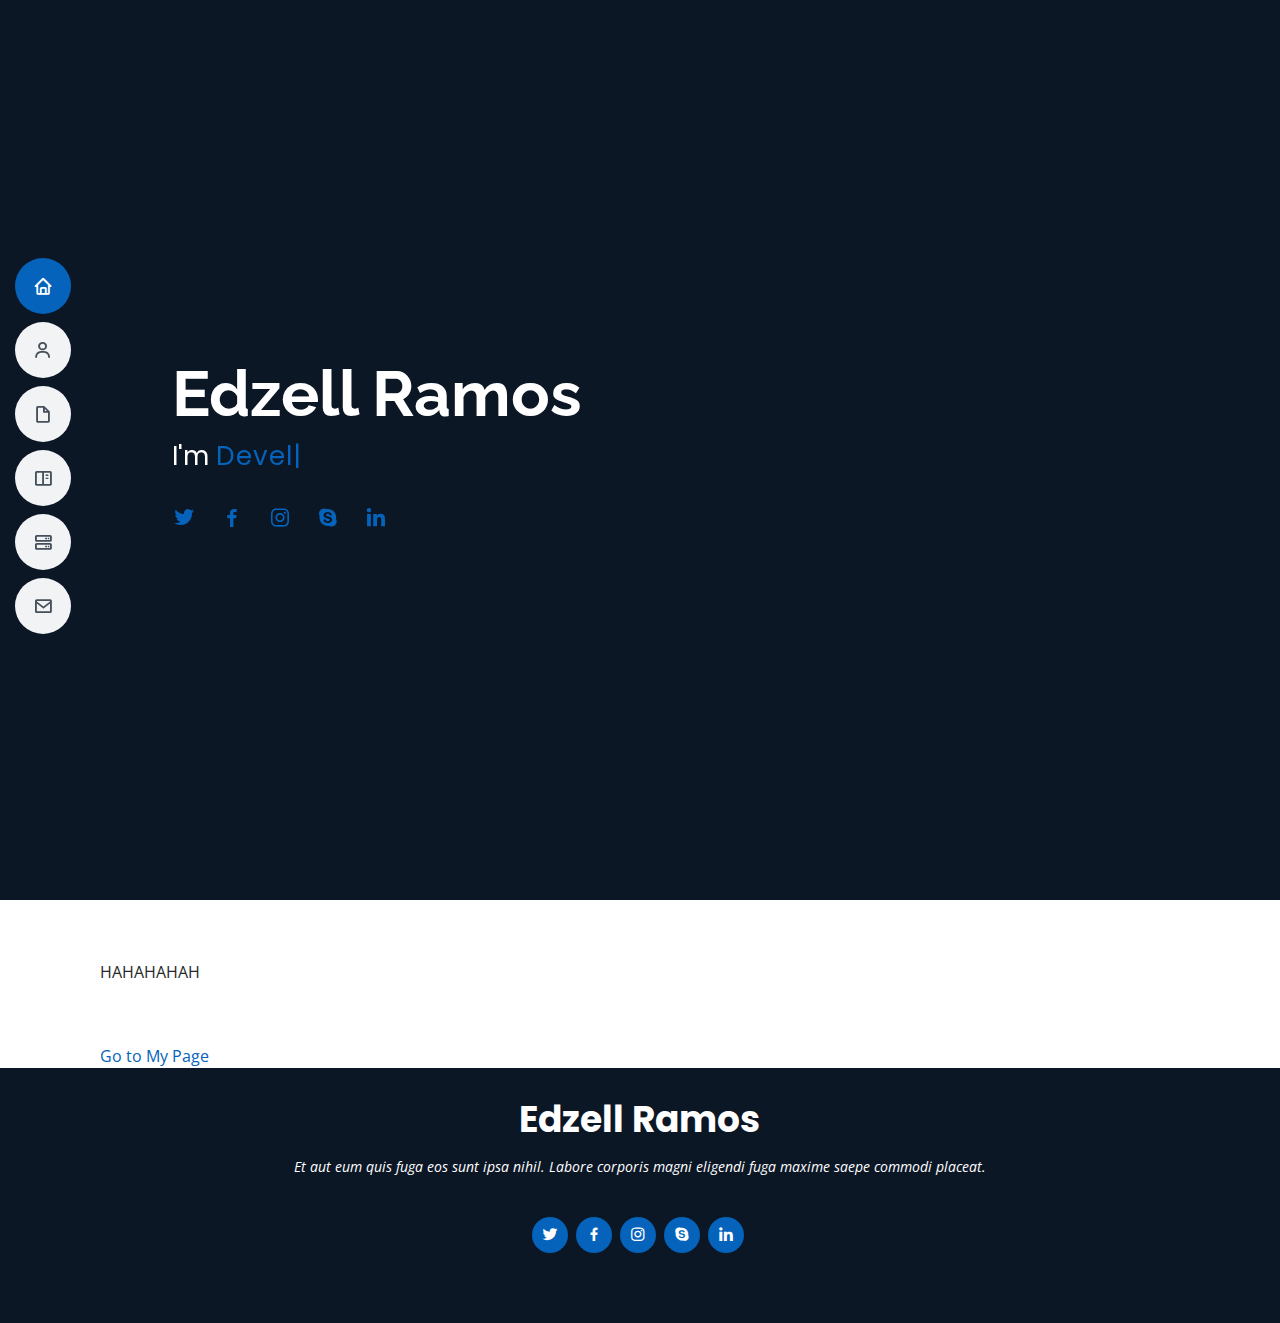
==== commit 7f08c738: "Update index.html" ====
--- a/index.html
+++ b/index.html
@@ -65,6 +65,7 @@
 
   <main id="main">
     <section>HAHAHAHAH</section>
+    <a href="test2.html">Go to My Page</a>
   </main>
   
 
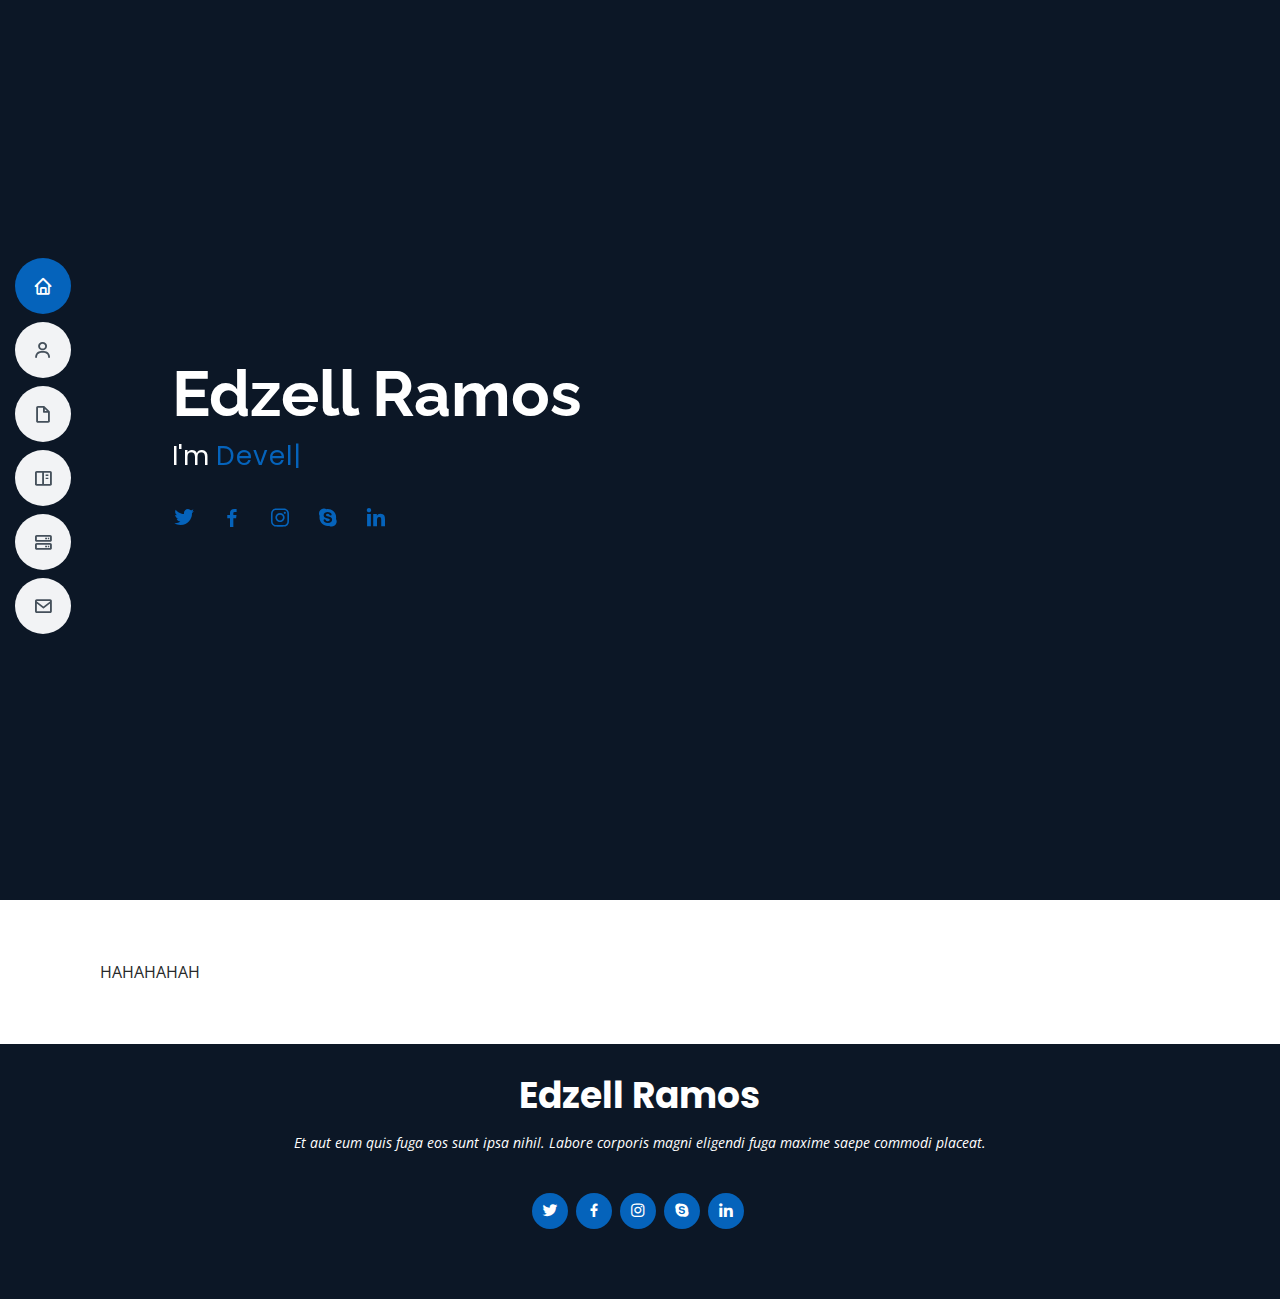
==== commit 2cd09802: "Update index.html" ====
--- a/index.html
+++ b/index.html
@@ -65,7 +65,6 @@
 
   <main id="main">
     <section>HAHAHAHAH</section>
-    <a href="test2.html">Go to My Page</a>
   </main>
   
 
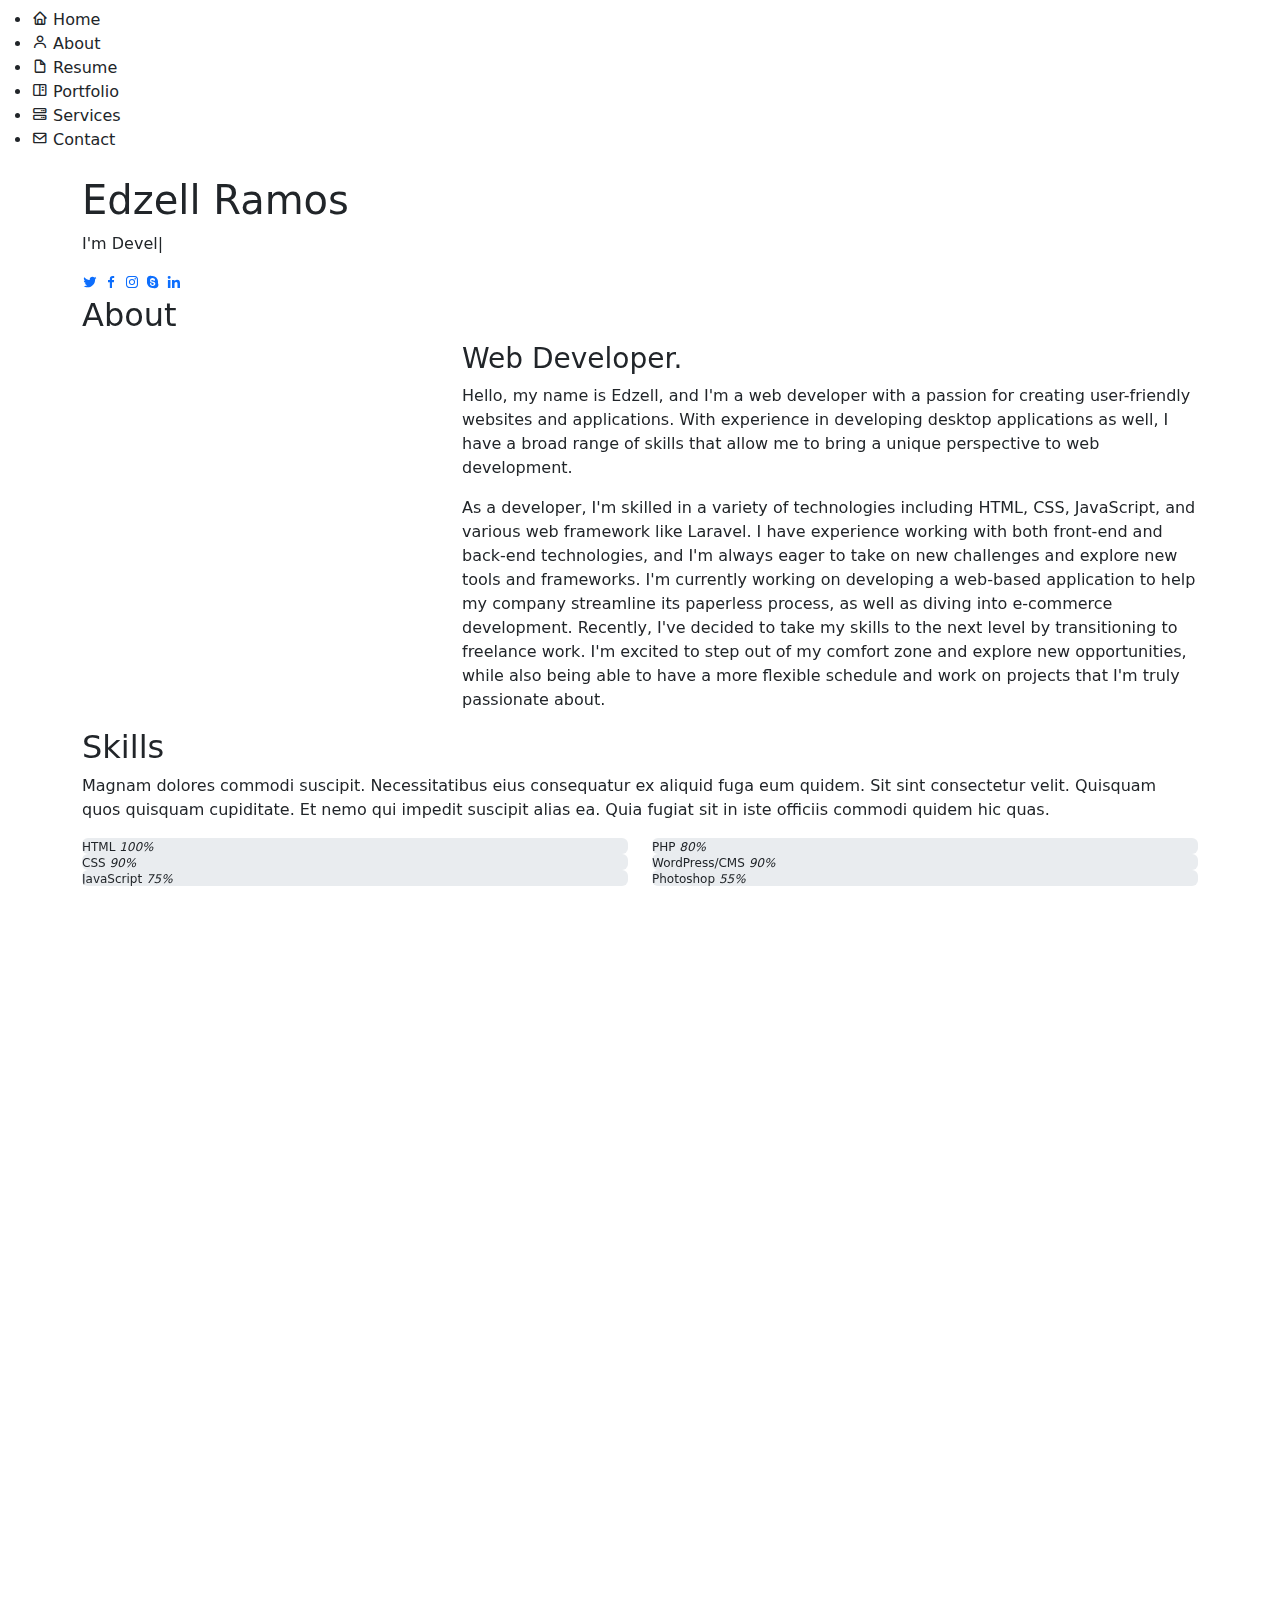
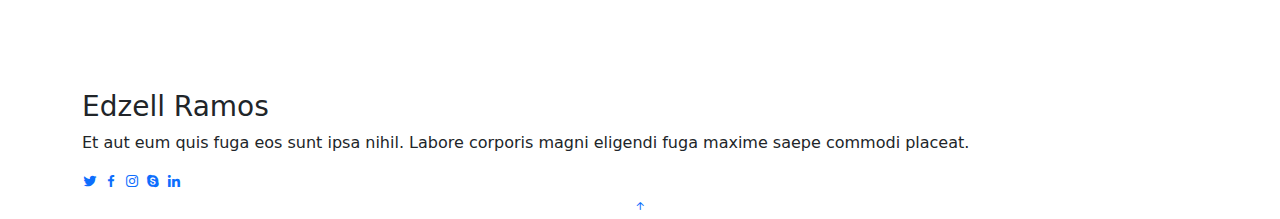
==== commit 2f9ca0ad: "Update index.html" ====
--- a/index.html
+++ b/index.html
@@ -25,7 +25,7 @@
   <link href="assets/vendor/swiper/swiper-bundle.min.css" rel="stylesheet">
 
   <!-- Template Main CSS File -->
-  <link href="assets/css/stye.css" rel="stylesheet">
+  <link href="assets/css/style.css" rel="stylesheet">
 </head>
 
 <body>
@@ -64,7 +64,472 @@
   </section>
 
   <main id="main">
-    <section>HAHAHAHAH</section>
+    <section id="about" class="about">
+      <div class="container" data-aos="fade-up">
+
+        <div class="section-title">
+          <h2>About</h2>
+        </div>
+
+        <div class="row">
+          <div class="col-lg-4">
+            <img src="assets/img/icon.jpg" class="img-fluid" alt="">
+          </div>
+          <div class="col-lg-8 pt-4 pt-lg-0 content">
+            <h3>Web Developer.</h3>
+            <div class="row">
+            </div>
+            <p>Hello, my name is Edzell, and I'm a web developer with a passion for creating user-friendly websites and applications. With experience in developing desktop applications as well, I have a broad range of skills that allow me to bring a unique perspective to web development.</p>
+            <p>
+              As a developer, I'm skilled in a variety of technologies including HTML, CSS, JavaScript, and various web framework like Laravel. I have experience working with both front-end and back-end technologies, and I'm always eager to take on new challenges and explore new tools and frameworks.
+              I'm currently working on developing a web-based application to help my company streamline its paperless process, as well as diving into e-commerce development.
+              Recently, I've decided to take my skills to the next level by transitioning to freelance work. I'm excited to step out of my comfort zone and explore new opportunities, while also being able to have a more flexible schedule and work on projects that I'm truly passionate about.
+            </p>
+          </div>
+        </div>
+
+      </div>
+    </section>
+
+    <section id="skills" class="skills section-bg">
+      <div class="container" data-aos="fade-up">
+
+        <div class="section-title">
+          <h2>Skills</h2>
+          <p>Magnam dolores commodi suscipit. Necessitatibus eius consequatur ex aliquid fuga eum quidem. Sit sint consectetur velit. Quisquam quos quisquam cupiditate. Et nemo qui impedit suscipit alias ea. Quia fugiat sit in iste officiis commodi quidem hic quas.</p>
+        </div>
+
+        <div class="row skills-content">
+
+          <div class="col-lg-6">
+
+            <div class="progress">
+              <span class="skill">HTML <i class="val">100%</i></span>
+              <div class="progress-bar-wrap">
+                <div class="progress-bar" role="progressbar" aria-valuenow="100" aria-valuemin="0" aria-valuemax="100"></div>
+              </div>
+            </div>
+
+            <div class="progress">
+              <span class="skill">CSS <i class="val">90%</i></span>
+              <div class="progress-bar-wrap">
+                <div class="progress-bar" role="progressbar" aria-valuenow="90" aria-valuemin="0" aria-valuemax="100"></div>
+              </div>
+            </div>
+
+            <div class="progress">
+              <span class="skill">JavaScript <i class="val">75%</i></span>
+              <div class="progress-bar-wrap">
+                <div class="progress-bar" role="progressbar" aria-valuenow="75" aria-valuemin="0" aria-valuemax="100"></div>
+              </div>
+            </div>
+
+          </div>
+
+          <div class="col-lg-6">
+
+            <div class="progress">
+              <span class="skill">PHP <i class="val">80%</i></span>
+              <div class="progress-bar-wrap">
+                <div class="progress-bar" role="progressbar" aria-valuenow="80" aria-valuemin="0" aria-valuemax="100"></div>
+              </div>
+            </div>
+
+            <div class="progress">
+              <span class="skill">WordPress/CMS <i class="val">90%</i></span>
+              <div class="progress-bar-wrap">
+                <div class="progress-bar" role="progressbar" aria-valuenow="90" aria-valuemin="0" aria-valuemax="100"></div>
+              </div>
+            </div>
+
+            <div class="progress">
+              <span class="skill">Photoshop <i class="val">55%</i></span>
+              <div class="progress-bar-wrap">
+                <div class="progress-bar" role="progressbar" aria-valuenow="55" aria-valuemin="0" aria-valuemax="100"></div>
+              </div>
+            </div>
+
+          </div>
+
+        </div>
+
+      </div>
+    </section>
+
+    <section id="resume" class="resume">
+      <div class="container" data-aos="fade-up">
+
+        <div class="section-title">
+          <h2>Resume</h2>
+          <p>Magnam dolores commodi suscipit. Necessitatibus eius consequatur ex aliquid fuga eum quidem. Sit sint consectetur velit. Quisquam quos quisquam cupiditate. Et nemo qui impedit suscipit alias ea. Quia fugiat sit in iste officiis commodi quidem hic quas.</p>
+        </div>
+
+        <div class="row">
+          <div class="col-lg-6">
+            <h3 class="resume-title">Sumary</h3>
+            <div class="resume-item pb-0">
+              <h4>Brandon Johnson</h4>
+              <p><em>Innovative and deadline-driven Graphic Designer with 3+ years of experience designing and developing user-centered digital/print marketing material from initial concept to final, polished deliverable.</em></p>
+              <ul>
+                <li>Portland par 127,Orlando, FL</li>
+                <li>(123) 456-7891</li>
+                <li>alice.barkley@example.com</li>
+              </ul>
+            </div>
+
+            <h3 class="resume-title">Education</h3>
+            <div class="resume-item">
+              <h4>Master of Fine Arts &amp; Graphic Design</h4>
+              <h5>2015 - 2016</h5>
+              <p><em>Rochester Institute of Technology, Rochester, NY</em></p>
+              <p>Qui deserunt veniam. Et sed aliquam labore tempore sed quisquam iusto autem sit. Ea vero voluptatum qui ut dignissimos deleniti nerada porti sand markend</p>
+            </div>
+            <div class="resume-item">
+              <h4>Bachelor of Fine Arts &amp; Graphic Design</h4>
+              <h5>2010 - 2014</h5>
+              <p><em>Rochester Institute of Technology, Rochester, NY</em></p>
+              <p>Quia nobis sequi est occaecati aut. Repudiandae et iusto quae reiciendis et quis Eius vel ratione eius unde vitae rerum voluptates asperiores voluptatem Earum molestiae consequatur neque etlon sader mart dila</p>
+            </div>
+          </div>
+          <div class="col-lg-6">
+            <h3 class="resume-title">Professional Experience</h3>
+            <div class="resume-item">
+              <h4>Senior graphic design specialist</h4>
+              <h5>2019 - Present</h5>
+              <p><em>Experion, New York, NY </em></p>
+              <ul>
+                <li>Lead in the design, development, and implementation of the graphic, layout, and production communication materials</li>
+                <li>Delegate tasks to the 7 members of the design team and provide counsel on all aspects of the project. </li>
+                <li>Supervise the assessment of all graphic materials in order to ensure quality and accuracy of the design</li>
+                <li>Oversee the efficient use of production project budgets ranging from $2,000 - $25,000</li>
+              </ul>
+            </div>
+            <div class="resume-item">
+              <h4>Graphic design specialist</h4>
+              <h5>2017 - 2018</h5>
+              <p><em>Stepping Stone Advertising, New York, NY</em></p>
+              <ul>
+                <li>Developed numerous marketing programs (logos, brochures,infographics, presentations, and advertisements).</li>
+                <li>Managed up to 5 projects or tasks at a given time while under pressure</li>
+                <li>Recommended and consulted with clients on the most appropriate graphic design</li>
+                <li>Created 4+ design presentations and proposals a month for clients and account managers</li>
+              </ul>
+            </div>
+          </div>
+        </div>
+
+      </div>
+    </section>
+
+    <section id="portfolio" class="portfolio section-bg">
+      <div class="container" data-aos="fade-up">
+
+        <div class="section-title">
+          <h2>Portfolio</h2>
+          <p>Magnam dolores commodi suscipit. Necessitatibus eius consequatur ex aliquid fuga eum quidem. Sit sint consectetur velit. Quisquam quos quisquam cupiditate. Et nemo qui impedit suscipit alias ea. Quia fugiat sit in iste officiis commodi quidem hic quas.</p>
+        </div>
+
+        <div class="row">
+          <div class="col-lg-12 d-flex justify-content-center" data-aos="fade-up" data-aos-delay="100">
+            <ul id="portfolio-flters">
+              <li data-filter="*" class="filter-active">All</li>
+              <li data-filter=".filter-app">App</li>
+              <li data-filter=".filter-card">Card</li>
+              <li data-filter=".filter-web">Web</li>
+            </ul>
+          </div>
+        </div>
+
+        <div class="row portfolio-container" data-aos="fade-up" data-aos-delay="200">
+
+          <div class="col-lg-4 col-md-6 portfolio-item filter-app">
+            <div class="portfolio-wrap">
+              <img src="assets/img/portfolio/portfolio-1.jpg" class="img-fluid" alt="">
+              <div class="portfolio-info">
+                <h4>App 1</h4>
+                <p>App</p>
+                <div class="portfolio-links">
+                  <a href="assets/img/portfolio/portfolio-1.jpg" data-gallery="portfolioGallery" class="portfolio-lightbox" title="App 1"><i class="bx bx-plus"></i></a>
+                  <a href="portfolio-details.html" class="portfolio-details-lightbox" data-glightbox="type: external" title="Portfolio Details"><i class="bx bx-link"></i></a>
+                </div>
+              </div>
+            </div>
+          </div>
+
+          <div class="col-lg-4 col-md-6 portfolio-item filter-web">
+            <div class="portfolio-wrap">
+              <img src="assets/img/portfolio/portfolio-2.jpg" class="img-fluid" alt="">
+              <div class="portfolio-info">
+                <h4>Web 3</h4>
+                <p>Web</p>
+                <div class="portfolio-links">
+                  <a href="assets/img/portfolio/portfolio-2.jpg" data-gallery="portfolioGallery" class="portfolio-lightbox" title="Web 3"><i class="bx bx-plus"></i></a>
+                  <a href="portfolio-details.html" class="portfolio-details-lightbox" data-glightbox="type: external" title="Portfolio Details"><i class="bx bx-link"></i></a>
+                </div>
+              </div>
+            </div>
+          </div>
+
+          <div class="col-lg-4 col-md-6 portfolio-item filter-app">
+            <div class="portfolio-wrap">
+              <img src="assets/img/portfolio/portfolio-3.jpg" class="img-fluid" alt="">
+              <div class="portfolio-info">
+                <h4>App 2</h4>
+                <p>App</p>
+                <div class="portfolio-links">
+                  <a href="assets/img/portfolio/portfolio-3.jpg" data-gallery="portfolioGallery" class="portfolio-lightbox" title="App 2"><i class="bx bx-plus"></i></a>
+                  <a href="portfolio-details.html" class="portfolio-details-lightbox" data-glightbox="type: external" title="Portfolio Details"><i class="bx bx-link"></i></a>
+                </div>
+              </div>
+            </div>
+          </div>
+
+          <div class="col-lg-4 col-md-6 portfolio-item filter-card">
+            <div class="portfolio-wrap">
+              <img src="assets/img/portfolio/portfolio-4.jpg" class="img-fluid" alt="">
+              <div class="portfolio-info">
+                <h4>Card 2</h4>
+                <p>Card</p>
+                <div class="portfolio-links">
+                  <a href="assets/img/portfolio/portfolio-4.jpg" data-gallery="portfolioGallery" class="portfolio-lightbox" title="Card 2"><i class="bx bx-plus"></i></a>
+                  <a href="portfolio-details.html" class="portfolio-details-lightbox" data-glightbox="type: external" title="Portfolio Details"><i class="bx bx-link"></i></a>
+                </div>
+              </div>
+            </div>
+          </div>
+
+          <div class="col-lg-4 col-md-6 portfolio-item filter-web">
+            <div class="portfolio-wrap">
+              <img src="assets/img/portfolio/portfolio-5.jpg" class="img-fluid" alt="">
+              <div class="portfolio-info">
+                <h4>Web 2</h4>
+                <p>Web</p>
+                <div class="portfolio-links">
+                  <a href="assets/img/portfolio/portfolio-5.jpg" data-gallery="portfolioGallery" class="portfolio-lightbox" title="Web 2"><i class="bx bx-plus"></i></a>
+                  <a href="portfolio-details.html" class="portfolio-details-lightbox" data-glightbox="type: external" title="Portfolio Details"><i class="bx bx-link"></i></a>
+                </div>
+              </div>
+            </div>
+          </div>
+
+          <div class="col-lg-4 col-md-6 portfolio-item filter-app">
+            <div class="portfolio-wrap">
+              <img src="assets/img/portfolio/portfolio-6.jpg" class="img-fluid" alt="">
+              <div class="portfolio-info">
+                <h4>App 3</h4>
+                <p>App</p>
+                <div class="portfolio-links">
+                  <a href="assets/img/portfolio/portfolio-6.jpg" data-gallery="portfolioGallery" class="portfolio-lightbox" title="App 3"><i class="bx bx-plus"></i></a>
+                  <a href="portfolio-details.html" class="portfolio-details-lightbox" data-glightbox="type: external" title="Portfolio Details"><i class="bx bx-link"></i></a>
+                </div>
+              </div>
+            </div>
+          </div>
+
+          <div class="col-lg-4 col-md-6 portfolio-item filter-card">
+            <div class="portfolio-wrap">
+              <img src="assets/img/portfolio/portfolio-7.jpg" class="img-fluid" alt="">
+              <div class="portfolio-info">
+                <h4>Card 1</h4>
+                <p>Card</p>
+                <div class="portfolio-links">
+                  <a href="assets/img/portfolio/portfolio-7.jpg" data-gallery="portfolioGallery" class="portfolio-lightbox" title="Card 1"><i class="bx bx-plus"></i></a>
+                  <a href="portfolio-details.html" class="portfolio-details-lightbox" data-glightbox="type: external" title="Portfolio Details"><i class="bx bx-link"></i></a>
+                </div>
+              </div>
+            </div>
+          </div>
+
+          <div class="col-lg-4 col-md-6 portfolio-item filter-card">
+            <div class="portfolio-wrap">
+              <img src="assets/img/portfolio/portfolio-8.jpg" class="img-fluid" alt="">
+              <div class="portfolio-info">
+                <h4>Card 3</h4>
+                <p>Card</p>
+                <div class="portfolio-links">
+                  <a href="assets/img/portfolio/portfolio-8.jpg" data-gallery="portfolioGallery" class="portfolio-lightbox" title="Card 3"><i class="bx bx-plus"></i></a>
+                  <a href="portfolio-details.html" class="portfolio-details-lightbox" data-glightbox="type: external" title="Portfolio Details"><i class="bx bx-link"></i></a>
+                </div>
+              </div>
+            </div>
+          </div>
+
+          <div class="col-lg-4 col-md-6 portfolio-item filter-web">
+            <div class="portfolio-wrap">
+              <img src="assets/img/portfolio/portfolio-9.jpg" class="img-fluid" alt="">
+              <div class="portfolio-info">
+                <h4>Web 3</h4>
+                <p>Web</p>
+                <div class="portfolio-links">
+                  <a href="assets/img/portfolio/portfolio-9.jpg" data-gallery="portfolioGallery" class="portfolio-lightbox" title="Web 3"><i class="bx bx-plus"></i></a>
+                  <a href="portfolio-details.html" class="portfolio-details-lightbox" data-glightbox="type: external" title="Portfolio Details"><i class="bx bx-link"></i></a>
+                </div>
+              </div>
+            </div>
+          </div>
+
+        </div>
+
+      </div>
+    </section>
+
+    <section id="services" class="services">
+      <div class="container" data-aos="fade-up">
+
+        <div class="section-title">
+          <h2>Services</h2>
+          <p>Magnam dolores commodi suscipit. Necessitatibus eius consequatur ex aliquid fuga eum quidem. Sit sint consectetur velit. Quisquam quos quisquam cupiditate. Et nemo qui impedit suscipit alias ea. Quia fugiat sit in iste officiis commodi quidem hic quas.</p>
+        </div>
+
+        <div class="row">
+
+          <div class="col-lg-4 col-md-6 d-flex align-items-stretch" data-aos="zoom-in" data-aos-delay="100">
+            <div class="icon-box iconbox-blue">
+              <div class="icon">
+                <svg width="100" height="100" viewBox="0 0 600 600" xmlns="http://www.w3.org/2000/svg">
+                  <path stroke="none" stroke-width="0" fill="#f5f5f5" d="M300,521.0016835830174C376.1290562159157,517.8887921683347,466.0731472004068,529.7835943286574,510.70327084640275,468.03025145048787C554.3714126377745,407.6079735673963,508.03601936045806,328.9844924480964,491.2728898941984,256.3432110539036C474.5976632858925,184.082847569629,479.9380746630129,96.60480741107993,416.23090153303,58.64404602377083C348.86323505073057,18.502131276798302,261.93793281208167,40.57373210992963,193.5410806939664,78.93577620505333C130.42746243093433,114.334589627462,98.30271207620316,179.96522072025542,76.75703585869454,249.04625023123273C51.97151888228291,328.5150500222984,13.704378332031375,421.85034740162234,66.52175969318436,486.19268352777647C119.04800174914682,550.1803526380478,217.28368757567262,524.383925680826,300,521.0016835830174"></path>
+                </svg>
+                <i class="bx bxl-dribbble"></i>
+              </div>
+              <h4><a href="">Lorem Ipsum</a></h4>
+              <p>Voluptatum deleniti atque corrupti quos dolores et quas molestias excepturi</p>
+            </div>
+          </div>
+
+          <div class="col-lg-4 col-md-6 d-flex align-items-stretch mt-4 mt-md-0" data-aos="zoom-in" data-aos-delay="200">
+            <div class="icon-box iconbox-orange ">
+              <div class="icon">
+                <svg width="100" height="100" viewBox="0 0 600 600" xmlns="http://www.w3.org/2000/svg">
+                  <path stroke="none" stroke-width="0" fill="#f5f5f5" d="M300,582.0697525312426C382.5290701553225,586.8405444964366,449.9789794690241,525.3245884688669,502.5850820975895,461.55621195738473C556.606425686781,396.0723002908107,615.8543463187945,314.28637112970534,586.6730223649479,234.56875336149918C558.9533121215079,158.8439757836574,454.9685369536778,164.00468322053177,381.49747125262974,130.76875717737553C312.15926192815925,99.40240125094834,248.97055460311594,18.661163978235184,179.8680185752513,50.54337015887873C110.5421016452524,82.52863877960104,119.82277516462835,180.83849132639028,109.12597500060166,256.43424936330496C100.08760227029461,320.3096726198365,92.17705696193138,384.0621239912766,124.79988738764834,439.7174275375508C164.83382741302287,508.01625554203684,220.96474134820875,577.5009287672846,300,582.0697525312426"></path>
+                </svg>
+                <i class="bx bx-file"></i>
+              </div>
+              <h4><a href="">Sed Perspiciatis</a></h4>
+              <p>Duis aute irure dolor in reprehenderit in voluptate velit esse cillum dolore</p>
+            </div>
+          </div>
+
+          <div class="col-lg-4 col-md-6 d-flex align-items-stretch mt-4 mt-lg-0" data-aos="zoom-in" data-aos-delay="300">
+            <div class="icon-box iconbox-pink">
+              <div class="icon">
+                <svg width="100" height="100" viewBox="0 0 600 600" xmlns="http://www.w3.org/2000/svg">
+                  <path stroke="none" stroke-width="0" fill="#f5f5f5" d="M300,541.5067337569781C382.14930387511276,545.0595476570109,479.8736841581634,548.3450877840088,526.4010558755058,480.5488172755941C571.5218469581645,414.80211281144784,517.5187510058486,332.0715597781072,496.52539010469104,255.14436215662573C477.37192572678356,184.95920475031193,473.57363656557914,105.61284051026155,413.0603344069578,65.22779650032875C343.27470386102294,18.654635553484475,251.2091493199835,5.337323636656869,175.0934190732945,40.62881213300186C97.87086631185822,76.43348514350839,51.98124368387456,156.15599469081315,36.44837278890362,239.84606092416172C21.716077023791087,319.22268207091537,43.775223500013084,401.1760424656574,96.891909868211,461.97329694683043C147.22146801428983,519.5804099606455,223.5754009179313,538.201503339737,300,541.5067337569781"></path>
+                </svg>
+                <i class="bx bx-tachometer"></i>
+              </div>
+              <h4><a href="">Magni Dolores</a></h4>
+              <p>Excepteur sint occaecat cupidatat non proident, sunt in culpa qui officia</p>
+            </div>
+          </div>
+
+          <div class="col-lg-4 col-md-6 d-flex align-items-stretch mt-4" data-aos="zoom-in" data-aos-delay="100">
+            <div class="icon-box iconbox-yellow">
+              <div class="icon">
+                <svg width="100" height="100" viewBox="0 0 600 600" xmlns="http://www.w3.org/2000/svg">
+                  <path stroke="none" stroke-width="0" fill="#f5f5f5" d="M300,503.46388370962813C374.79870501325706,506.71871716319447,464.8034551963731,527.1746412648533,510.4981551193396,467.86667711651364C555.9287308511215,408.9015244558933,512.6030010748507,327.5744911775523,490.211057578863,256.5855673507754C471.097692560561,195.9906835881958,447.69079081568157,138.11976852964426,395.19560036434837,102.3242989838813C329.3053358748298,57.3949838291264,248.02791733380457,8.279543830951368,175.87071277845988,42.242879143198664C103.41431057327972,76.34704239035025,93.79494320519305,170.9812938413882,81.28167332365135,250.07896920659033C70.17666984294237,320.27484674793965,64.84698225790005,396.69656628748305,111.28512138212992,450.4950937839243C156.20124167950087,502.5303643271138,231.32542653798444,500.4755392045468,300,503.46388370962813"></path>
+                </svg>
+                <i class="bx bx-layer"></i>
+              </div>
+              <h4><a href="">Nemo Enim</a></h4>
+              <p>At vero eos et accusamus et iusto odio dignissimos ducimus qui blanditiis</p>
+            </div>
+          </div>
+
+          <div class="col-lg-4 col-md-6 d-flex align-items-stretch mt-4" data-aos="zoom-in" data-aos-delay="200">
+            <div class="icon-box iconbox-red">
+              <div class="icon">
+                <svg width="100" height="100" viewBox="0 0 600 600" xmlns="http://www.w3.org/2000/svg">
+                  <path stroke="none" stroke-width="0" fill="#f5f5f5" d="M300,532.3542879108572C369.38199826031484,532.3153073249985,429.10787420159085,491.63046689027357,474.5244479745417,439.17860296908856C522.8885846962883,383.3225815378663,569.1668002868075,314.3205725914397,550.7432151929288,242.7694973846089C532.6665558377875,172.5657663291529,456.2379748765914,142.6223662098291,390.3689995646985,112.34683881706744C326.66090330228417,83.06452184765237,258.84405631176094,53.51806209861945,193.32584062364296,78.48882559362697C121.61183558270385,105.82097193414197,62.805066853699245,167.19869350419734,48.57481801355237,242.6138429142374C34.843463184063346,315.3850353017275,76.69343916112496,383.4422959591041,125.22947124332185,439.3748458443577C170.7312796277747,491.8107796887764,230.57421082200815,532.3932930995766,300,532.3542879108572"></path>
+                </svg>
+                <i class="bx bx-slideshow"></i>
+              </div>
+              <h4><a href="">Dele Cardo</a></h4>
+              <p>Quis consequatur saepe eligendi voluptatem consequatur dolor consequuntur</p>
+            </div>
+          </div>
+
+          <div class="col-lg-4 col-md-6 d-flex align-items-stretch mt-4" data-aos="zoom-in" data-aos-delay="300">
+            <div class="icon-box iconbox-teal">
+              <div class="icon">
+                <svg width="100" height="100" viewBox="0 0 600 600" xmlns="http://www.w3.org/2000/svg">
+                  <path stroke="none" stroke-width="0" fill="#f5f5f5" d="M300,566.797414625762C385.7384707136149,576.1784315230908,478.7894351017131,552.8928747891023,531.9192734346935,484.94944893311C584.6109503024035,417.5663521118492,582.489472248146,322.67544863468447,553.9536738515405,242.03673114598146C529.1557734026468,171.96086150256528,465.24506316201064,127.66468636344209,395.9583748389544,100.7403814666027C334.2173773831606,76.7482773500951,269.4350130405921,84.62216499799875,207.1952322260088,107.2889140133804C132.92018162631612,134.33871894543012,41.79353780512637,160.00259165414826,22.644507872594943,236.69541883565114C3.319112789854554,314.0945973066697,72.72355303640163,379.243833228382,124.04198916343866,440.3218312028393C172.9286146004772,498.5055451809895,224.45579914871206,558.5317968840102,300,566.797414625762"></path>
+                </svg>
+                <i class="bx bx-arch"></i>
+              </div>
+              <h4><a href="">Divera Don</a></h4>
+              <p>Modi nostrum vel laborum. Porro fugit error sit minus sapiente sit aspernatur</p>
+            </div>
+          </div>
+
+        </div>
+
+      </div>
+    </section>
+
+    <section id="contact" class="contact">
+      <div class="container" data-aos="fade-up">
+
+        <div class="section-title">
+          <h2>Contact</h2>
+        </div>
+
+        <div class="row mt-1">
+
+          <div class="col-lg-4">
+            <div class="info">
+              <div class="address">
+                <i class="bi bi-geo-alt"></i>
+                <h4>Location:</h4>
+                <p>A108 Adam Street, New York, NY 535022</p>
+              </div>
+
+              <div class="email">
+                <i class="bi bi-envelope"></i>
+                <h4>Email:</h4>
+                <p>info@example.com</p>
+              </div>
+
+              <div class="phone">
+                <i class="bi bi-phone"></i>
+                <h4>Call:</h4>
+                <p>+1 5589 55488 55s</p>
+              </div>
+
+            </div>
+
+          </div>
+
+          <div class="col-lg-8 mt-5 mt-lg-0">
+
+            <form action="forms/contact.php" method="post" role="form" class="php-email-form">
+              <div class="row">
+                <div class="col-md-6 form-group">
+                  <input type="text" name="name" class="form-control" id="name" placeholder="Your Name" required>
+                </div>
+                <div class="col-md-6 form-group mt-3 mt-md-0">
+                  <input type="email" class="form-control" name="email" id="email" placeholder="Your Email" required>
+                </div>
+              </div>
+              <div class="form-group mt-3">
+                <input type="text" class="form-control" name="subject" id="subject" placeholder="Subject" required>
+              </div>
+              <div class="form-group mt-3">
+                <textarea class="form-control" name="message" rows="5" placeholder="Message" required></textarea>
+              </div>
+              <div class="my-3">
+                <div class="loading">Loading</div>
+                <div class="error-message"></div>
+                <div class="sent-message">Your message has been sent. Thank you!</div>
+              </div>
+              <div class="text-center"><button type="submit">Send Message</button></div>
+            </form>
+
+          </div>
+
+        </div>
+
+      </div>
+    </section>
   </main>
   
 
